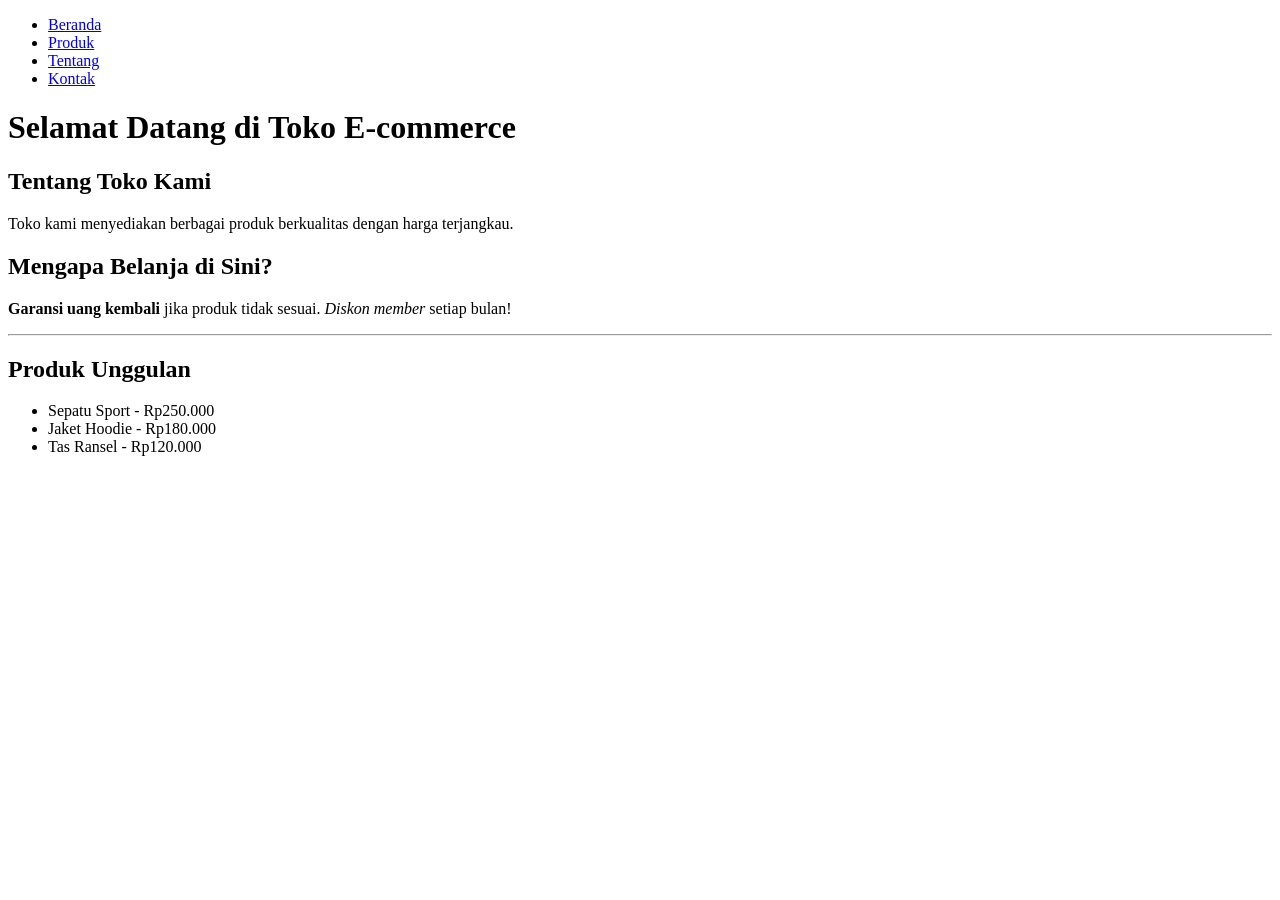
==== index.html @ ce23aae0 "Initial commit: website e-commerce HTML dasar" ====
<!DOCTYPE html>
<html lang="id">
<head>
    <meta charset="UTF-8">
    <meta name="viewport" content="width=device-width, initial-scale=1.0">
    <title>Toko E-commerce - Belanja Mudah</title>
</head>
<body>

    <!-- Menu Navigasi -->
    <ul>
        <li><a href="index.html">Beranda</a></li>
        <li><a href="produk.html">Produk</a></li>
        <li><a href="tentang.html">Tentang</a></li>
        <li><a href="kontak.html">Kontak</a></li>
    </ul>

    <h1>Selamat Datang di Toko E-commerce</h1>

    <h2>Tentang Toko Kami</h2>
    <p>Toko kami menyediakan berbagai produk berkualitas dengan harga terjangkau.</p>

    <h2>Mengapa Belanja di Sini?</h2>
    <p><strong>Garansi uang kembali</strong> jika produk tidak sesuai. <em>Diskon member</em> setiap bulan!</p>

    <hr>

    <h2>Produk Unggulan</h2>
    <ul>
        <li>Sepatu Sport - Rp250.000</li>
        <li>Jaket Hoodie - Rp180.000</li>
        <li>Tas Ransel - Rp120.000</li>
    </ul>

</body>
</html>
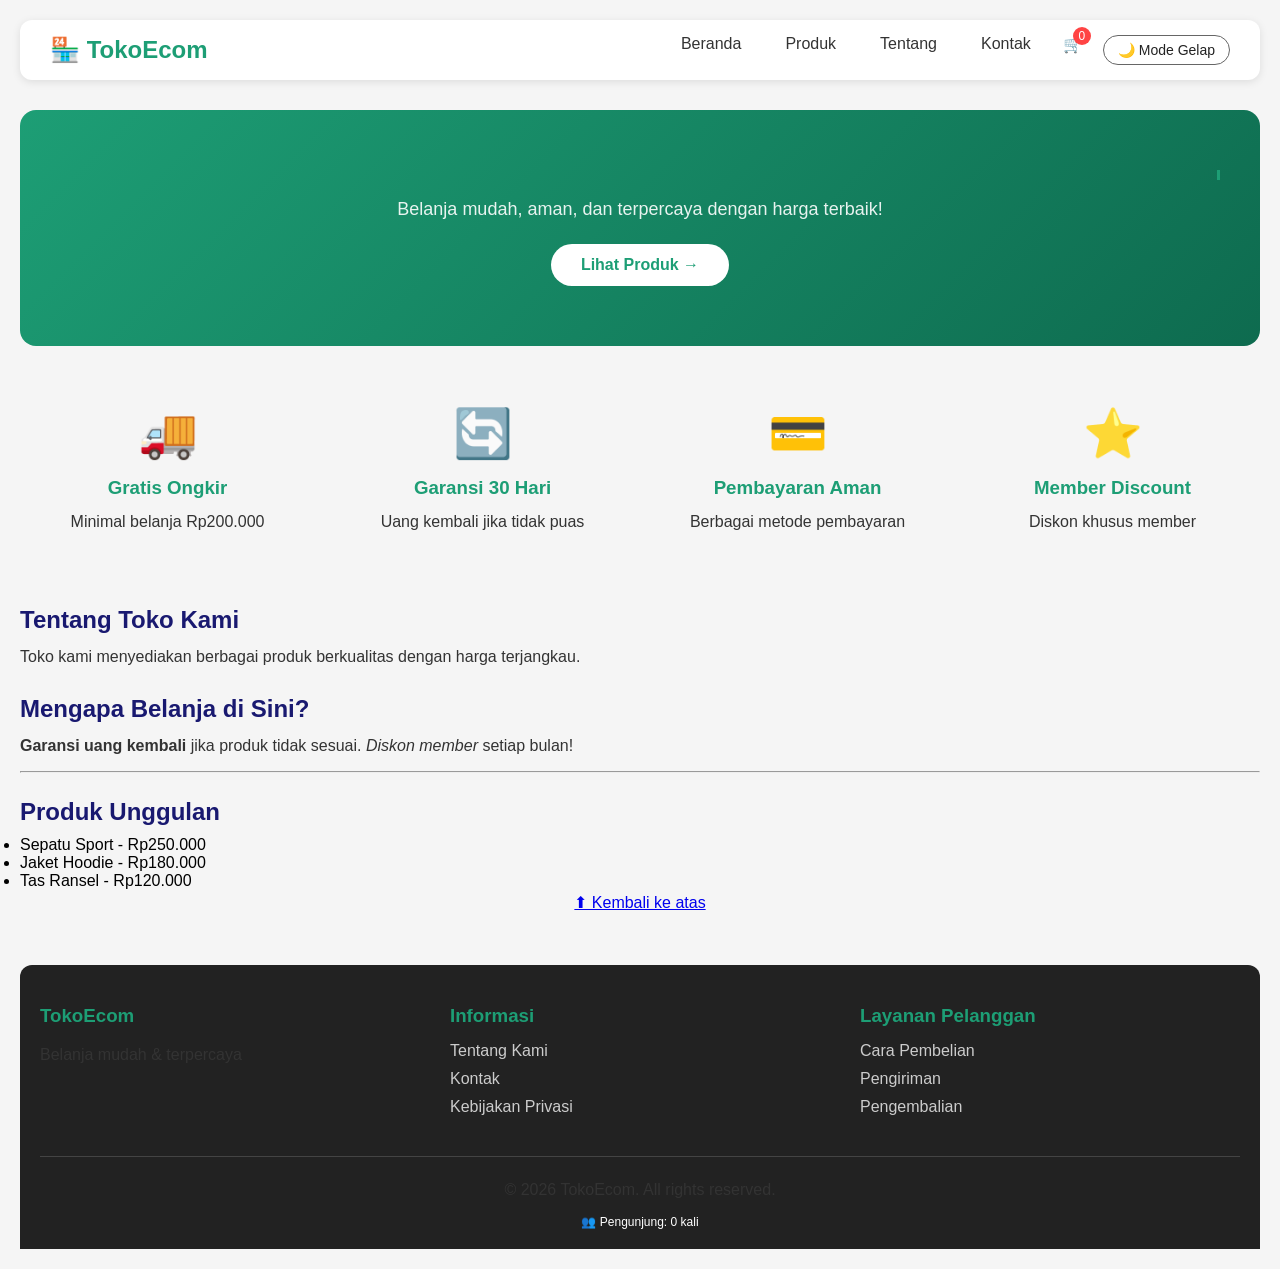
==== commit e621f59f: "Initial commit - deploy web ecomerse" ====
--- a/index.html
+++ b/index.html
@@ -4,18 +4,68 @@
     <meta charset="UTF-8">
     <meta name="viewport" content="width=device-width, initial-scale=1.0">
     <title>Toko E-commerce - Belanja Mudah</title>
+    
+    <!-- Hubungkan file CSS eksternal -->
+    <link rel="stylesheet" href="style.css">
 </head>
 <body>
 
-    <!-- Menu Navigasi -->
-    <ul>
-        <li><a href="index.html">Beranda</a></li>
-        <li><a href="produk.html">Produk</a></li>
-        <li><a href="tentang.html">Tentang</a></li>
-        <li><a href="kontak.html">Kontak</a></li>
-    </ul>
+    <!-- Navbar dengan Flexbox -->
+    <nav class="navbar">
+        <div class="nav-container">
+            <div class="logo">
+                <a href="index.html">🏪 TokoEcom</a>
+            </div>
+            <div class="menu-toggle" id="menuToggle">
+                <span></span>
+                <span></span>
+                <span></span>
+            </div>
+            <ul class="nav-menu" id="navMenu">
+                <li><a href="index.html">Beranda</a></li>
+                <li><a href="produk.html">Produk</a></li>
+                <li><a href="tentang.html">Tentang</a></li>
+                <li><a href="kontak.html">Kontak</a></li>
+                <li>
+                    <div class="cart-icon" id="cartIcon">
+                        🛒
+                        <span class="cart-count" id="cartCount">0</span>
+                    </div>
+                </li>
+            </ul>
+        </div>
+    </nav>
 
-    <h1>Selamat Datang di Toko E-commerce</h1>
+    <!-- Hero Section -->
+    <div class="hero">
+        <h1>Selamat Datang di Toko E-commerce</h1>
+        <p>Belanja mudah, aman, dan terpercaya dengan harga terbaik!</p>
+        <a href="produk.html" class="tombol-hero">Lihat Produk →</a>
+    </div>
+
+    <!-- Features Section -->
+    <div class="features">
+        <div class="feature-item">
+            <div class="feature-icon">🚚</div>
+            <h3>Gratis Ongkir</h3>
+            <p>Minimal belanja Rp200.000</p>
+        </div>
+        <div class="feature-item">
+            <div class="feature-icon">🔄</div>
+            <h3>Garansi 30 Hari</h3>
+            <p>Uang kembali jika tidak puas</p>
+        </div>
+        <div class="feature-item">
+            <div class="feature-icon">💳</div>
+            <h3>Pembayaran Aman</h3>
+            <p>Berbagai metode pembayaran</p>
+        </div>
+        <div class="feature-item">
+            <div class="feature-icon">⭐</div>
+            <h3>Member Discount</h3>
+            <p>Diskon khusus member</p>
+        </div>
+    </div>
 
     <h2>Tentang Toko Kami</h2>
     <p>Toko kami menyediakan berbagai produk berkualitas dengan harga terjangkau.</p>
@@ -31,6 +81,97 @@
         <li>Jaket Hoodie - Rp180.000</li>
         <li>Tas Ransel - Rp120.000</li>
     </ul>
+    
+    <!-- Link balik ke atas halaman -->
+    <p style="text-align: center;"><a href="#">⬆ Kembali ke atas</a></p>
+
+    <!-- Footer -->
+    <footer class="footer">
+        <div class="footer-container">
+            <div class="footer-section">
+                <h3>TokoEcom</h3>
+                <p>Belanja mudah & terpercaya</p>
+            </div>
+            <div class="footer-section">
+                <h3>Informasi</h3>
+                <ul>
+                    <li><a href="tentang.html">Tentang Kami</a></li>
+                    <li><a href="kontak.html">Kontak</a></li>
+                    <li><a href="#">Kebijakan Privasi</a></li>
+                </ul>
+            </div>
+            <div class="footer-section">
+                <h3>Layanan Pelanggan</h3>
+                <ul>
+                    <li><a href="#">Cara Pembelian</a></li>
+                    <li><a href="#">Pengiriman</a></li>
+                    <li><a href="#">Pengembalian</a></li>
+                </ul>
+            </div>
+        </div>
+        <div class="footer-bottom">
+            <p>&copy; 2024 TokoEcom. All rights reserved.</p>
+        </div>
+    </footer>
+
+    <!-- Cart Sidebar -->
+    <div class="cart-overlay" id="cartOverlay" onclick="closeCart()"></div>
+    <div class="cart-sidebar" id="cartSidebar">
+        <div class="cart-header">
+            <h3>🛒 Keranjang Belanja</h3>
+            <button class="close-cart" onclick="closeCart()">✕</button>
+        </div>
+        <div class="cart-items" id="cartItems">
+            <p style="text-align: center;">Keranjang belanja kosong</p>
+        </div>
+        <div class="cart-footer">
+            <div class="cart-total">
+                <span>Total:</span>
+                <span id="cartTotal">Rp0</span>
+            </div>
+            <button class="checkout-btn" onclick="checkout()">Checkout</button>
+        </div>
+    </div>
+
+    <script src="js/cart.js"></script>
+    <script>
+        // Smooth scroll untuk link "Kembali ke atas"
+        const backToTop = document.querySelector('a[href="#"]');
+        if (backToTop) {
+            backToTop.addEventListener('click', function(e) {
+                e.preventDefault();
+                window.scrollTo({ top: 0, behavior: 'smooth' });
+            });
+        }
+        
+        // Update tahun dinamis di footer
+        const yearElement = document.querySelector('.footer-bottom p');
+        if (yearElement) {
+            const currentYear = new Date().getFullYear();
+            yearElement.innerHTML = yearElement.innerHTML.replace('2024', currentYear);
+        }
+        
+        // Hamburger menu toggle
+        const menuToggle = document.getElementById('menuToggle');
+        const navMenu = document.getElementById('navMenu');
+
+        if (menuToggle) {
+            menuToggle.addEventListener('click', function() {
+                navMenu.classList.toggle('active');
+            });
+        }
+        
+        // Welcome message
+        setTimeout(() => {
+            console.log('🚀 Selamat datang di Toko E-commerce!');
+        }, 500);
+    </script>
+	
+	<!-- JavaScript Files -->
+<script src="js/cart.js"></script>
+<script src="js/main.js"></script>
+
+<!-- Catatan: Urutan penting - cart.js dulu baru main.js -->
 
 </body>
 </html>
--- a/style.css
+++ b/style.css
@@ -0,0 +1,1017 @@
+/* ========================================
+   RESET CSS - WAJIB ADA DI AWAL FILE
+   ======================================== */
+* {
+    box-sizing: border-box;
+    margin: 0;
+    padding: 0;
+}
+
+/* style.css - Tambahkan di bagian atas setelah reset CSS */
+
+/* ========================================
+   CSS CUSTOM PROPERTIES (VARIABLES)
+   ======================================== */
+:root {
+    /* Warna utama */
+    --warna-primer: #1D9E75;
+    --warna-primer-dark: #0E6B4F;
+    --warna-sekunder: #534AB7;
+    --warna-aksen: #D85A30;
+    
+    /* Warna teks */
+    --teks-utama: #222222;
+    --teks-sekunder: #666666;
+    --teks-muted: #999999;
+    --teks-putih: #ffffff;
+    
+    /* Background */
+    --bg-halaman: #F5F5F5;
+    --bg-card: #FFFFFF;
+    --bg-navbar: #FFFFFF;
+    --bg-footer: #222222;
+    
+    /* Spacing */
+    --padding-section: 60px 24px;
+    --border-radius: 12px;
+    --border-radius-kecil: 8px;
+    --shadow: 0 4px 20px rgba(0, 0, 0, 0.08);
+    --shadow-hover: 0 8px 30px rgba(0, 0, 0, 0.12);
+    
+    /* Font */
+    --font-utama: 'Poppins', Arial, sans-serif;
+    --font-size-base: 16px;
+    
+    /* Transisi */
+    --transisi: all 0.3s ease;
+}
+
+/* Dark Mode Variables */
+body.dark-mode {
+    --warna-primer: #2ecc71;
+    --warna-primer-dark: #27ae60;
+    --teks-utama: #e0e0e0;
+    --teks-sekunder: #b0b0b0;
+    --teks-muted: #888888;
+    --bg-halaman: #1a1a2e;
+    --bg-card: #16213e;
+    --bg-navbar: #0f3460;
+    --bg-footer: #0a0a0a;
+    --shadow: 0 4px 20px rgba(0, 0, 0, 0.3);
+}
+
+/* Update body menggunakan variabel */
+body {
+    background-color: var(--bg-halaman);
+    font-family: var(--font-utama);
+    font-size: var(--font-size-base);
+    padding: 20px;
+    transition: var(--transisi);
+}
+
+/* Tombol Dark Mode */
+.dark-mode-toggle {
+    background: transparent;
+    border: 1px solid var(--teks-sekunder);
+    border-radius: 30px;
+    padding: 6px 14px;
+    cursor: pointer;
+    font-size: 14px;
+    color: var(--teks-utama);
+    transition: var(--transisi);
+}
+
+.dark-mode-toggle:hover {
+    background-color: var(--warna-primer);
+    color: white;
+    border-color: var(--warna-primer);
+}
+
+/* Update komponen lain dengan variabel */
+.navbar {
+    background-color: var(--bg-navbar);
+    box-shadow: var(--shadow);
+}
+
+.kartu-produk, .kontak-card, .form-container, .kartu-profil {
+    background-color: var(--bg-card);
+    box-shadow: var(--shadow);
+}
+
+.kartu-produk:hover {
+    transform: translateY(-5px);
+    box-shadow: var(--shadow-hover);
+}
+
+/* Smooth scroll untuk seluruh halaman */
+html {
+    scroll-behavior: smooth;
+}
+
+/* Tombol kembali ke atas yang lebih bagus */
+.scroll-top-btn {
+    position: fixed;
+    bottom: 30px;
+    right: 30px;
+    background-color: var(--warna-primer);
+    color: white;
+    width: 45px;
+    height: 45px;
+    border-radius: 50%;
+    display: flex;
+    align-items: center;
+    justify-content: center;
+    text-decoration: none;
+    font-size: 20px;
+    opacity: 0;
+    visibility: hidden;
+    transition: var(--transisi);
+    z-index: 99;
+    box-shadow: var(--shadow);
+}
+
+.scroll-top-btn.show {
+    opacity: 1;
+    visibility: visible;
+}
+
+.scroll-top-btn:hover {
+    background-color: var(--warna-primer-dark);
+    transform: translateY(-3px);
+}
+
+/* Loading Spinner untuk halaman */
+.page-loader {
+    position: fixed;
+    top: 0;
+    left: 0;
+    width: 100%;
+    height: 100%;
+    background-color: var(--bg-halaman);
+    display: flex;
+    justify-content: center;
+    align-items: center;
+    z-index: 9999;
+    transition: opacity 0.5s ease;
+}
+
+.page-loader.hide {
+    opacity: 0;
+    visibility: hidden;
+}
+
+.loader-spinner {
+    width: 50px;
+    height: 50px;
+    border: 4px solid var(--teks-muted);
+    border-top: 4px solid var(--warna-primer);
+    border-radius: 50%;
+    animation: spin 1s linear infinite;
+}
+
+@keyframes spin {
+    0% { transform: rotate(0deg); }
+    100% { transform: rotate(360deg); }
+}
+
+/* Toast Notification */
+.toast-notification {
+    position: fixed;
+    bottom: 30px;
+    left: 50%;
+    transform: translateX(-50%) translateY(100px);
+    background-color: var(--warna-primer);
+    color: white;
+    padding: 12px 24px;
+    border-radius: var(--border-radius-kecil);
+    font-weight: 500;
+    z-index: 1000;
+    transition: transform 0.3s ease;
+    box-shadow: var(--shadow);
+}
+
+.toast-notification.show {
+    transform: translateX(-50%) translateY(0);
+}
+
+/* Typing Effect untuk Hero */
+.typing-text {
+    border-right: 3px solid var(--warna-primer);
+    white-space: nowrap;
+    overflow: hidden;
+    animation: typing 3s steps(40, end), blink-caret 0.75s step-end infinite;
+}
+
+@keyframes typing {
+    from { width: 0; }
+    to { width: 100%; }
+}
+
+@keyframes blink-caret {
+    from, to { border-color: transparent; }
+    50% { border-color: var(--warna-primer); }
+}
+
+/* Responsive untuk HP - typing effect dinonaktifkan */
+@media (max-width: 768px) {
+    .typing-text {
+        white-space: normal;
+        border-right: none;
+        animation: none;
+    }
+}
+
+/* ========================================
+   HARI 3: CSS DASAR - WARNA & TEKS
+   ======================================== */
+@import url('https://fonts.googleapis.com/css2?family=Poppins:wght@300;400;600;700&display=swap');
+
+body {
+    background-color: #F5F5F5;
+    font-family: 'Poppins', Arial, sans-serif;
+    padding: 20px;
+}
+
+h1 {
+    color: #1D9E75;
+    font-size: 32px;
+    text-align: center;
+    margin-bottom: 20px;
+    border-bottom: 3px solid #1D9E75;
+    padding-bottom: 10px;
+}
+
+h2 {
+    color: rgb(25, 25, 112);
+    font-size: 24px;
+    margin-top: 25px;
+    margin-bottom: 10px;
+}
+
+p {
+    font-size: 16px;
+    line-height: 1.6;
+    color: #333333;
+    margin-bottom: 12px;
+}
+
+/* ========================================
+   HARI 5: CSS FLEXBOX & LAYOUT MODERN
+   ======================================== */
+
+/* Navbar */
+.navbar {
+    background-color: white;
+    padding: 15px 30px;
+    border-radius: 12px;
+    margin-bottom: 30px;
+    box-shadow: 0 2px 8px rgba(0, 0, 0, 0.1);
+}
+
+.nav-container {
+    display: flex;
+    justify-content: space-between;
+    align-items: center;
+    flex-wrap: wrap;
+}
+
+.logo a {
+    font-size: 24px;
+    font-weight: bold;
+    color: #1D9E75;
+    text-decoration: none;
+}
+
+.nav-menu {
+    display: flex;
+    list-style: none;
+    gap: 20px;
+    margin: 0;
+    padding: 0;
+}
+
+.nav-menu li a {
+    text-decoration: none;
+    color: #333;
+    font-weight: 500;
+    padding: 8px 12px;
+    transition: color 0.3s ease;
+}
+
+.nav-menu li a:hover {
+    color: #1D9E75;
+}
+
+/* Tombol hamburger menu (untuk mobile) */
+.menu-toggle {
+    display: none;
+    flex-direction: column;
+    cursor: pointer;
+    gap: 5px;
+    padding: 5px;
+}
+
+.menu-toggle span {
+    width: 25px;
+    height: 3px;
+    background-color: #333;
+    transition: all 0.3s ease;
+}
+
+/* Navbar responsive */
+@media (max-width: 768px) {
+    .menu-toggle {
+        display: flex;
+    }
+    
+    .nav-menu {
+        display: none;
+        width: 100%;
+        flex-direction: column;
+        text-align: center;
+        gap: 0;
+        margin-top: 15px;
+    }
+    
+    .nav-menu.active {
+        display: flex;
+    }
+    
+    .nav-menu li {
+        padding: 12px 0;
+        border-top: 1px solid #eee;
+    }
+    
+    .nav-container {
+        flex-wrap: wrap;
+    }
+}
+
+@media (min-width: 769px) {
+    .nav-menu {
+        display: flex !important;
+    }
+}
+
+/* Hero Section */
+.hero {
+    background: linear-gradient(135deg, #1D9E75 0%, #0E6B4F 100%);
+    color: white;
+    padding: 60px 40px;
+    border-radius: 16px;
+    text-align: center;
+    margin-bottom: 40px;
+}
+
+.hero h1 {
+    color: white;
+    border-bottom: none;
+    margin-bottom: 15px;
+}
+
+.hero p {
+    color: rgba(255, 255, 255, 0.9);
+    font-size: 18px;
+    margin-bottom: 20px;
+}
+
+.tombol-hero {
+    display: inline-block;
+    background-color: white;
+    color: #1D9E75;
+    padding: 12px 30px;
+    border-radius: 30px;
+    text-decoration: none;
+    font-weight: bold;
+    transition: transform 0.3s ease;
+}
+
+.tombol-hero:hover {
+    transform: scale(1.05);
+    background-color: #f0f0f0;
+}
+
+/* Features */
+.features {
+    display: flex;
+    justify-content: space-around;
+    flex-wrap: wrap;
+    gap: 20px;
+    margin: 40px 0;
+}
+
+.feature-item {
+    text-align: center;
+    flex: 1;
+    min-width: 200px;
+    padding: 20px;
+}
+
+.feature-icon {
+    font-size: 48px;
+    margin-bottom: 15px;
+}
+
+.feature-item h3 {
+    color: #1D9E75;
+    margin-bottom: 10px;
+}
+
+/* Footer */
+.footer {
+    background-color: #222;
+    color: white;
+    padding: 40px 20px 20px;
+    margin-top: 50px;
+    border-radius: 12px 12px 0 0;
+}
+
+.footer-container {
+    display: flex;
+    justify-content: space-around;
+    flex-wrap: wrap;
+    gap: 30px;
+    max-width: 1200px;
+    margin: 0 auto;
+}
+
+.footer-section {
+    flex: 1;
+    min-width: 200px;
+}
+
+.footer-section h3 {
+    color: #1D9E75;
+    margin-bottom: 15px;
+}
+
+.footer-section ul {
+    list-style: none;
+    padding: 0;
+    background: transparent;
+}
+
+.footer-section ul li {
+    display: block;
+    margin: 10px 0;
+}
+
+.footer-section a {
+    color: #ccc;
+    text-decoration: none;
+}
+
+.footer-section a:hover {
+    color: #1D9E75;
+}
+
+.footer-bottom {
+    text-align: center;
+    margin-top: 30px;
+    padding-top: 20px;
+    border-top: 1px solid #444;
+}
+
+/* Container Produk Flexbox */
+.container-produk {
+    display: flex;
+    flex-wrap: wrap;
+    gap: 20px;
+    justify-content: center;
+    margin: 30px 0;
+}
+
+/* Kartu Produk */
+.kartu-produk {
+    background-color: white;
+    border-radius: 12px;
+    padding: 20px;
+    width: 280px;
+    text-align: center;
+    box-shadow: 0 2px 8px rgba(0, 0, 0, 0.1);
+    transition: transform 0.3s ease, box-shadow 0.3s ease;
+    display: flex;
+    flex-direction: column;
+    position: relative;
+}
+
+.kartu-produk:hover {
+    transform: translateY(-5px);
+    box-shadow: 0 8px 20px rgba(0, 0, 0, 0.15);
+}
+
+.kartu-produk img {
+    width: 100%;
+    height: 180px;
+    object-fit: cover;
+    border-radius: 8px;
+    margin-bottom: 15px;
+}
+
+.kartu-produk h3 {
+    color: #222;
+    font-size: 20px;
+    margin: 10px 0;
+}
+
+.harga {
+    color: #1D9E75;
+    font-size: 24px;
+    font-weight: bold;
+    margin: 10px 0;
+}
+
+.deskripsi-singkat {
+    color: #666;
+    font-size: 14px;
+    margin: 10px 0;
+    flex-grow: 1;
+}
+
+.tombol-beli {
+    background-color: #1D9E75;
+    color: white;
+    border: none;
+    padding: 10px 20px;
+    border-radius: 6px;
+    cursor: pointer;
+    font-size: 16px;
+    font-weight: bold;
+    margin-top: 10px;
+    transition: background-color 0.3s ease;
+}
+
+.tombol-beli:hover {
+    background-color: #0E6B4F;
+}
+
+/* Produk Badge */
+.produk-badge {
+    position: absolute;
+    top: 10px;
+    left: 10px;
+    background-color: #ff4444;
+    color: white;
+    padding: 4px 12px;
+    border-radius: 20px;
+    font-size: 12px;
+    font-weight: bold;
+    z-index: 1;
+}
+
+/* Harga asli (coret) */
+.harga-asli {
+    text-decoration: line-through;
+    color: #999;
+    font-size: 14px;
+    margin-top: -5px;
+}
+
+/* Rating */
+.rating {
+    color: #ffc107;
+    font-size: 14px;
+    margin: 10px 0;
+}
+
+/* Filter Container */
+.filter-container {
+    display: flex;
+    justify-content: center;
+    gap: 15px;
+    flex-wrap: wrap;
+    margin: 30px 0;
+}
+
+.filter-btn {
+    background-color: white;
+    border: 2px solid #1D9E75;
+    padding: 8px 20px;
+    border-radius: 30px;
+    cursor: pointer;
+    font-weight: 600;
+    transition: all 0.3s ease;
+}
+
+.filter-btn:hover {
+    background-color: #1D9E75;
+    color: white;
+}
+
+.filter-btn.active {
+    background-color: #1D9E75;
+    color: white;
+}
+
+/* Kartu Profil */
+.kartu-profil {
+    background-color: white;
+    border: 1px solid #CCCCCC;
+    border-radius: 12px;
+    padding: 32px 24px;
+    width: 350px;
+    margin: 20px auto;
+    box-shadow: 0 4px 12px rgba(0, 0, 0, 0.1);
+}
+
+.foto-profil {
+    width: 120px;
+    height: 120px;
+    border-radius: 50%;
+    border: 3px solid #1D9E75;
+    display: block;
+    margin: 0 auto 20px auto;
+    object-fit: cover;
+}
+
+.kartu-profil h1 {
+    font-size: 24px;
+    text-align: center;
+    border-bottom: none;
+    margin-bottom: 8px;
+    color: #222222;
+}
+
+.kartu-profil h2 {
+    font-size: 18px;
+    text-align: center;
+    margin-top: 0;
+    color: #1D9E75;
+}
+
+.kartu-profil p {
+    text-align: center;
+    margin-bottom: 12px;
+}
+
+.sosial-link {
+    display: inline-block;
+    background-color: #f0f0f0;
+    padding: 8px 16px;
+    margin: 5px;
+    border-radius: 20px;
+    font-size: 14px;
+    text-decoration: none;
+    color: #333;
+}
+
+.sosial-link:hover {
+    background-color: #1D9E75;
+    color: white;
+}
+
+.sosial-container {
+    text-align: center;
+    margin-top: 20px;
+}
+
+/* ========================================
+   HARI 6: FORMULIR & JAVASCRIPT DASAR
+   ======================================== */
+
+/* Formulir */
+.form-container {
+    max-width: 600px;
+    margin: 30px auto;
+    background-color: white;
+    padding: 30px;
+    border-radius: 16px;
+    box-shadow: 0 4px 12px rgba(0, 0, 0, 0.1);
+}
+
+.form-group {
+    margin-bottom: 20px;
+}
+
+.form-group label {
+    display: block;
+    margin-bottom: 8px;
+    font-weight: bold;
+    color: #333;
+}
+
+.form-group input,
+.form-group select,
+.form-group textarea {
+    width: 100%;
+    padding: 10px 12px;
+    border: 1px solid #ddd;
+    border-radius: 8px;
+    font-size: 16px;
+    font-family: inherit;
+    transition: border-color 0.3s ease;
+}
+
+.form-group input:focus,
+.form-group select:focus,
+.form-group textarea:focus {
+    outline: none;
+    border-color: #1D9E75;
+    box-shadow: 0 0 0 3px rgba(29, 158, 117, 0.1);
+}
+
+.form-group textarea {
+    resize: vertical;
+    min-height: 100px;
+}
+
+.checkbox-group {
+    display: flex;
+    align-items: center;
+}
+
+.checkbox-group input {
+    width: auto;
+    margin-right: 10px;
+}
+
+.checkbox-group label {
+    display: inline;
+    font-weight: normal;
+    margin-bottom: 0;
+}
+
+.tombol-submit {
+    background-color: #1D9E75;
+    color: white;
+    border: none;
+    padding: 12px 24px;
+    border-radius: 8px;
+    font-size: 16px;
+    font-weight: bold;
+    cursor: pointer;
+    width: 100%;
+    transition: background-color 0.3s ease;
+}
+
+.tombol-submit:hover {
+    background-color: #0E6B4F;
+}
+
+/* Alert message */
+.alert {
+    padding: 15px;
+    border-radius: 8px;
+    margin-bottom: 20px;
+    display: none;
+}
+
+.alert-success {
+    background-color: #d4edda;
+    color: #155724;
+    border: 1px solid #c3e6cb;
+}
+
+.alert-error {
+    background-color: #f8d7da;
+    color: #721c24;
+    border: 1px solid #f5c6cb;
+}
+
+/* Kontak page */
+.kontak-info {
+    display: flex;
+    gap: 30px;
+    flex-wrap: wrap;
+    margin: 30px 0;
+}
+
+.kontak-card {
+    flex: 1;
+    background-color: white;
+    padding: 25px;
+    border-radius: 12px;
+    text-align: center;
+    box-shadow: 0 2px 8px rgba(0, 0, 0, 0.1);
+}
+
+.kontak-icon {
+    font-size: 48px;
+    margin-bottom: 15px;
+}
+
+.kontak-card h3 {
+    color: #1D9E75;
+    margin-bottom: 10px;
+}
+
+.kontak-card a {
+    color: #333;
+    text-decoration: none;
+}
+
+.kontak-card a:hover {
+    color: #1D9E75;
+}
+
+.map-container {
+    background-color: #f0f0f0;
+    padding: 40px;
+    text-align: center;
+    border-radius: 12px;
+    margin: 20px 0;
+}
+
+/* Loading spinner */
+.spinner {
+    display: none;
+    text-align: center;
+    margin: 20px 0;
+}
+
+.spinner::after {
+    content: "";
+    width: 40px;
+    height: 40px;
+    border: 4px solid #f3f3f3;
+    border-top: 4px solid #1D9E75;
+    border-radius: 50%;
+    animation: spin 1s linear infinite;
+    display: inline-block;
+}
+
+@keyframes spin {
+    0% { transform: rotate(0deg); }
+    100% { transform: rotate(360deg); }
+}
+
+/* Shopping Cart Sidebar */
+.cart-sidebar {
+    position: fixed;
+    right: -400px;
+    top: 0;
+    width: 380px;
+    height: 100vh;
+    background-color: white;
+    box-shadow: -2px 0 8px rgba(0,0,0,0.1);
+    z-index: 1000;
+    transition: right 0.3s ease;
+    display: flex;
+    flex-direction: column;
+}
+
+.cart-sidebar.open {
+    right: 0;
+}
+
+.cart-header {
+    padding: 20px;
+    background-color: #1D9E75;
+    color: white;
+    display: flex;
+    justify-content: space-between;
+    align-items: center;
+}
+
+.cart-header h3 {
+    margin: 0;
+    color: white;
+}
+
+.close-cart {
+    background: none;
+    border: none;
+    color: white;
+    font-size: 24px;
+    cursor: pointer;
+}
+
+.cart-items {
+    flex: 1;
+    overflow-y: auto;
+    padding: 20px;
+}
+
+.cart-item {
+    display: flex;
+    gap: 15px;
+    margin-bottom: 20px;
+    padding-bottom: 15px;
+    border-bottom: 1px solid #eee;
+}
+
+.cart-item img {
+    width: 60px;
+    height: 60px;
+    object-fit: cover;
+    border-radius: 8px;
+}
+
+.cart-item-details {
+    flex: 1;
+}
+
+.cart-item-title {
+    font-weight: 600;
+    margin-bottom: 5px;
+}
+
+.cart-item-price {
+    color: #1D9E75;
+    font-weight: bold;
+}
+
+.cart-item-quantity {
+    display: flex;
+    align-items: center;
+    gap: 10px;
+    margin-top: 8px;
+}
+
+.quantity-btn {
+    width: 25px;
+    height: 25px;
+    border: 1px solid #ddd;
+    background: white;
+    cursor: pointer;
+    border-radius: 4px;
+}
+
+.remove-item {
+    background: none;
+    border: none;
+    color: #ff4444;
+    cursor: pointer;
+    font-size: 18px;
+}
+
+.cart-footer {
+    padding: 20px;
+    border-top: 1px solid #eee;
+}
+
+.cart-total {
+    display: flex;
+    justify-content: space-between;
+    font-size: 18px;
+    font-weight: bold;
+    margin-bottom: 15px;
+}
+
+.checkout-btn {
+    width: 100%;
+    padding: 12px;
+    background-color: #1D9E75;
+    color: white;
+    border: none;
+    border-radius: 8px;
+    font-weight: bold;
+    cursor: pointer;
+}
+
+.cart-icon {
+    position: relative;
+    cursor: pointer;
+}
+
+.cart-count {
+    position: absolute;
+    top: -8px;
+    right: -8px;
+    background-color: #ff4444;
+    color: white;
+    border-radius: 50%;
+    width: 18px;
+    height: 18px;
+    font-size: 12px;
+    display: flex;
+    align-items: center;
+    justify-content: center;
+}
+
+.cart-overlay {
+    position: fixed;
+    top: 0;
+    left: 0;
+    width: 100%;
+    height: 100%;
+    background-color: rgba(0,0,0,0.5);
+    z-index: 999;
+    display: none;
+}
+
+.cart-overlay.show {
+    display: block;
+}
+
+/* Notification */
+.notification {
+    position: fixed;
+    top: 80px;
+    right: 20px;
+    transform: translateX(400px);
+    transition: transform 0.3s ease;
+    z-index: 1001;
+}
+
+.notification.show {
+    transform: translateX(0);
+}
+
+.notification-content {
+    background-color: #1D9E75;
+    color: white;
+    padding: 12px 24px;
+    border-radius: 8px;
+    box-shadow: 0 4px 12px rgba(0,0,0,0.15);
+}
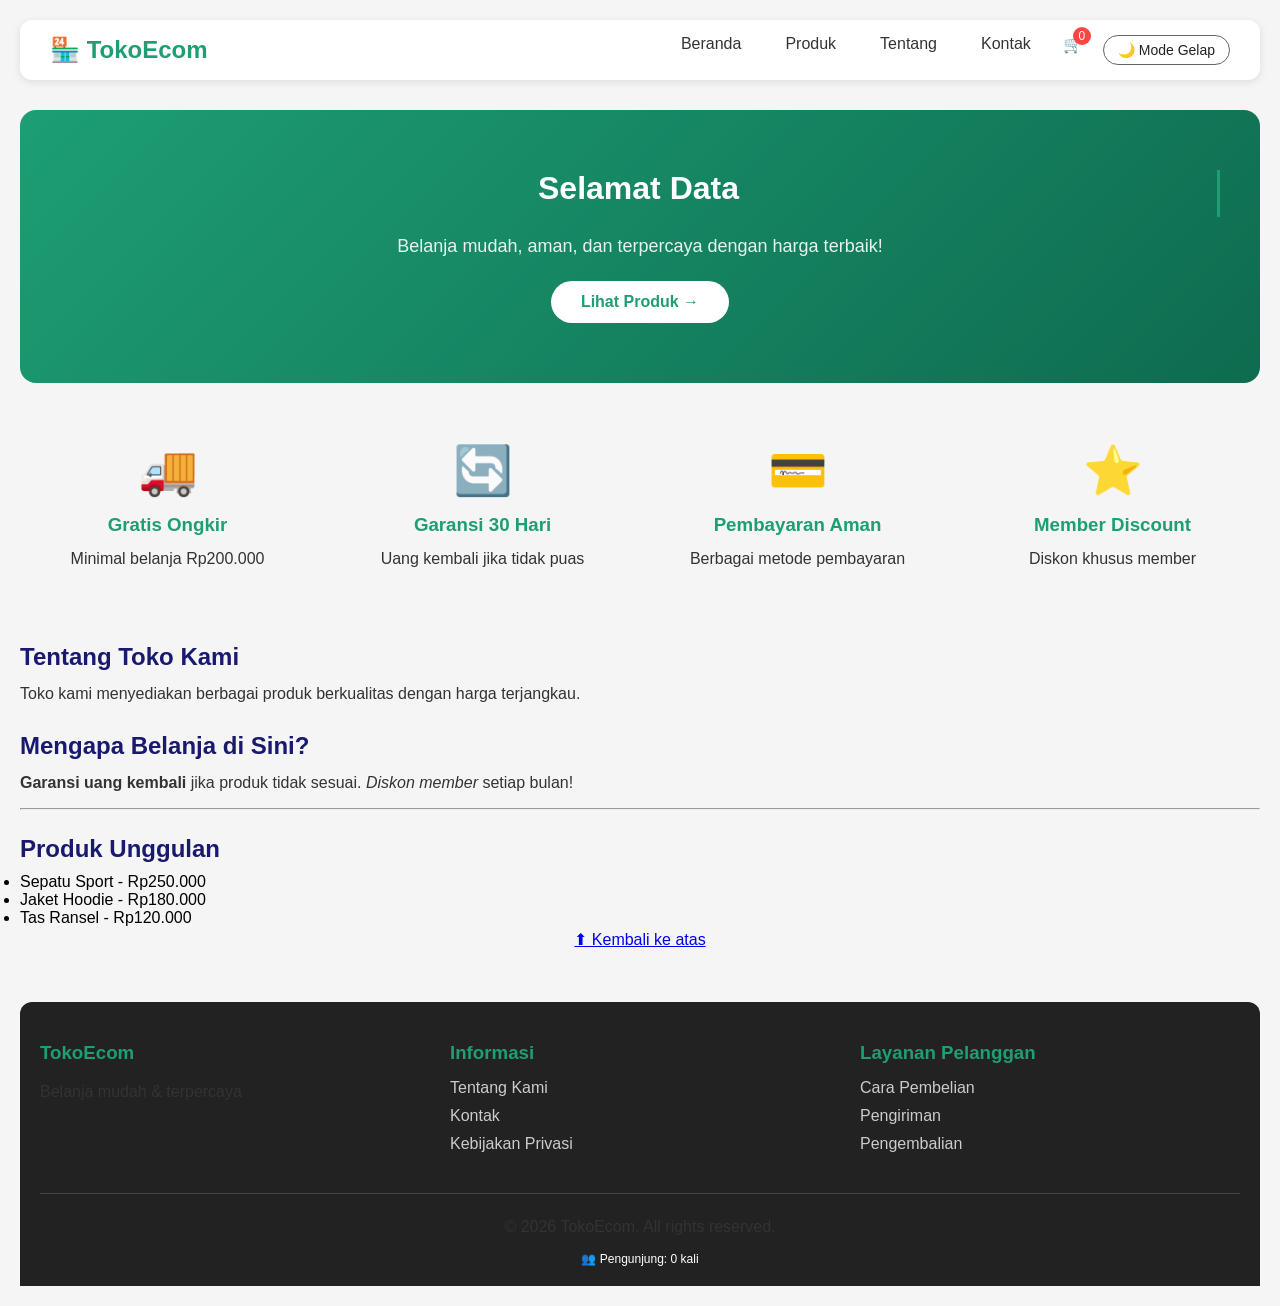
==== commit 9008bcd7: "Final: Website E-commerce dengan JavaScript lengkap" ====
--- a/index.html
+++ b/index.html
@@ -38,8 +38,8 @@
 
     <!-- Hero Section -->
     <div class="hero">
-        <h1>Selamat Datang di Toko E-commerce</h1>
-        <p>Belanja mudah, aman, dan terpercaya dengan harga terbaik!</p>
+		<h1 id="typing-text">Selamat Datang di Toko E-commerce</h1>
+		<p>Belanja mudah, aman, dan terpercaya dengan harga terbaik!</p>
         <a href="produk.html" class="tombol-hero">Lihat Produk →</a>
     </div>
 
@@ -133,7 +133,7 @@
         </div>
     </div>
 
-    <script src="js/cart.js"></script>
+    
     <script>
         // Smooth scroll untuk link "Kembali ke atas"
         const backToTop = document.querySelector('a[href="#"]');
